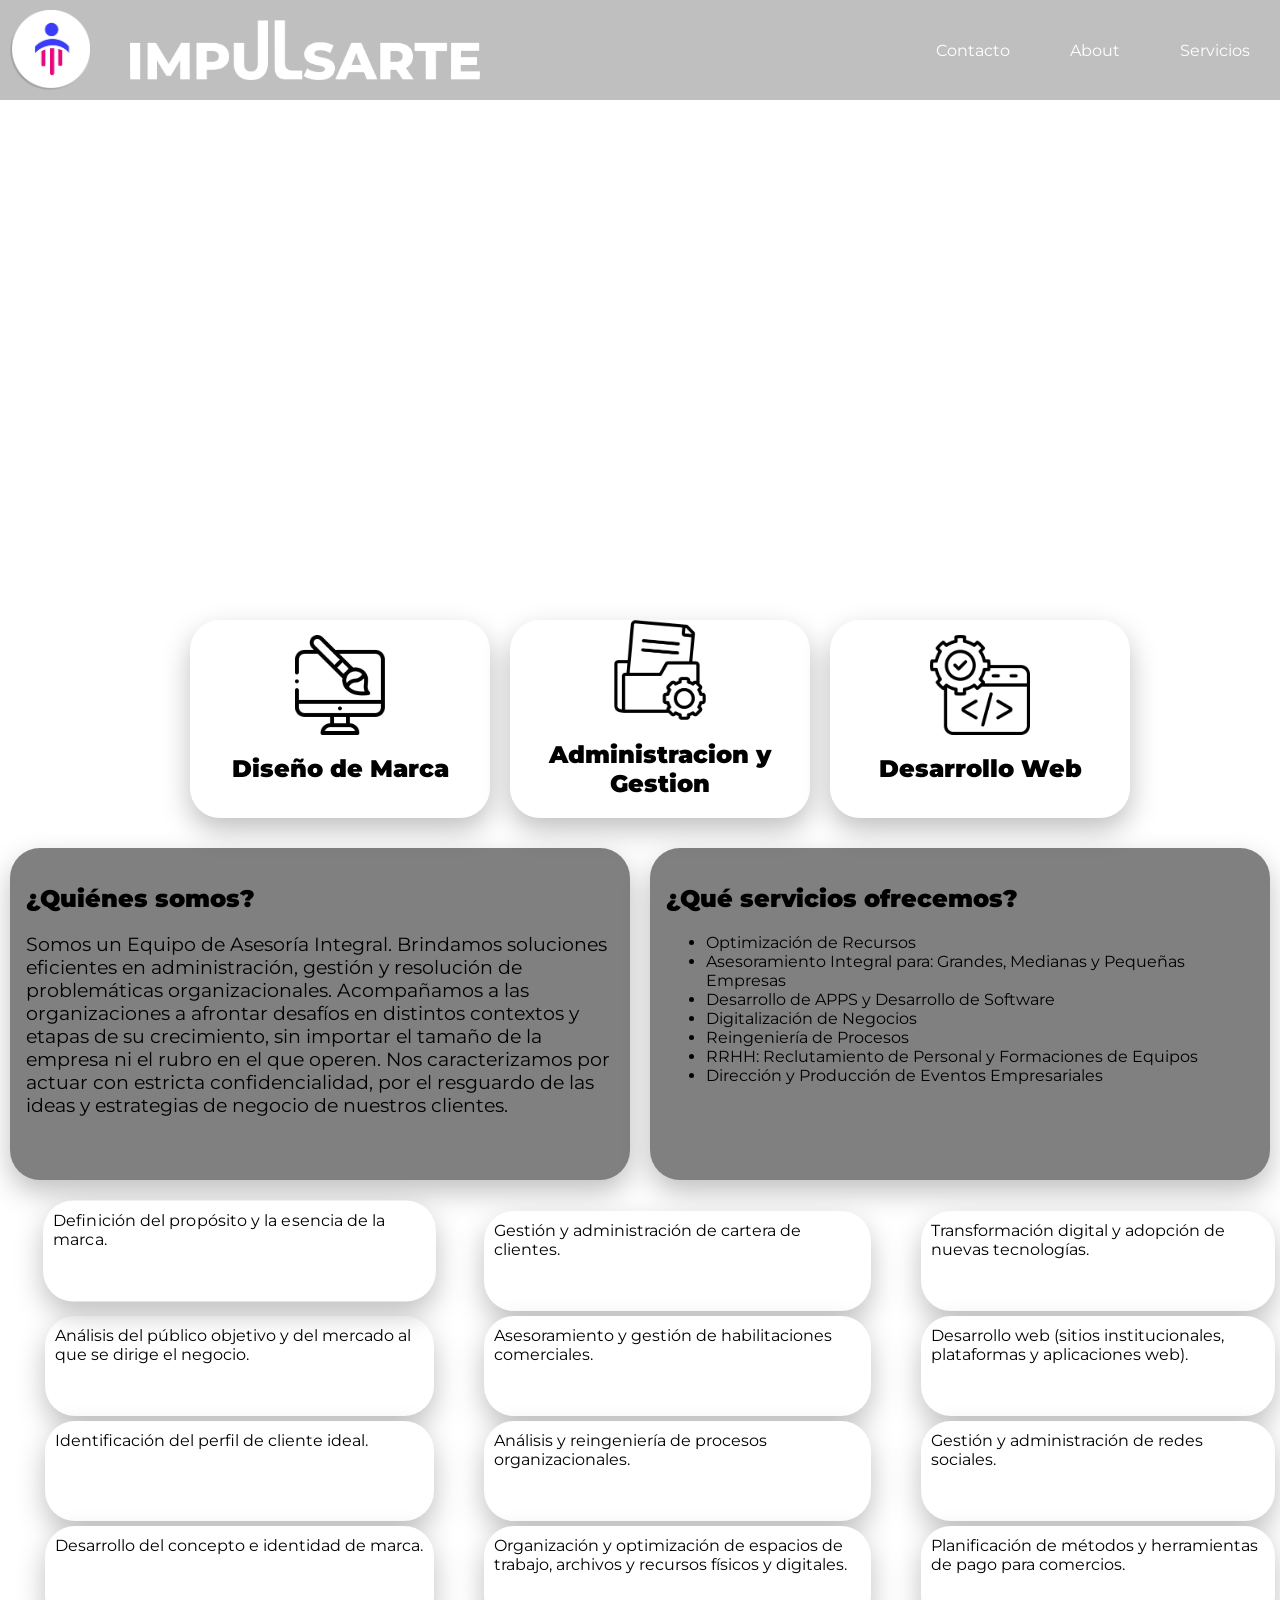
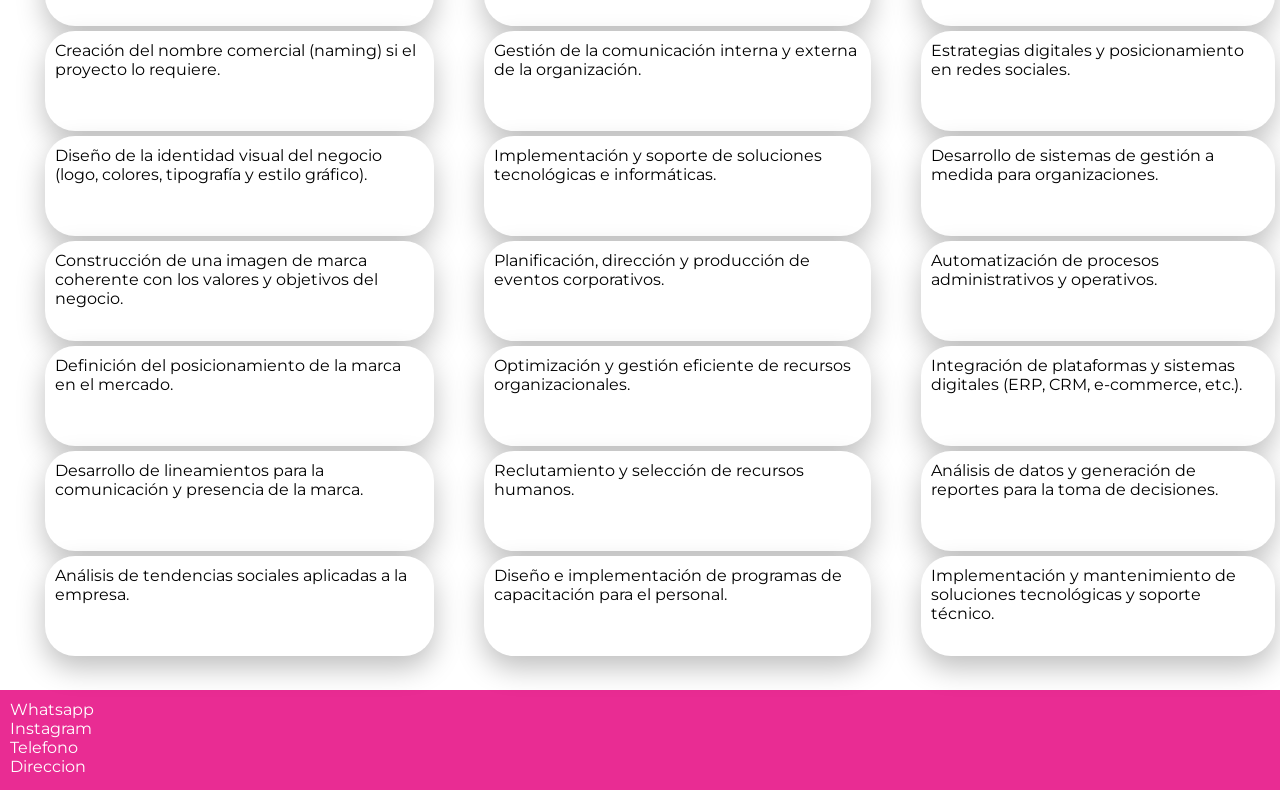
==== html/index.html @ cf7c496c "First Upload" ====
<!DOCTYPE html>
<html>
    <head>
        <meta charset="UTF-8">
        <meta name="viewport" content="width=device-width, initial-scale=1.0">
        <title>Impulsarte</title>
        <link rel="stylesheet" href="../css/styles.css">
        <link rel="stylesheet" href="../css/fonts.css">
    </head>
    <body>
        <div class="main_container">
            <div class="nav_container">
                <div class="isologo_container">
                    <img src="../images/impulsarte_isotipo.png">
                </div>
                
                <ul class="nav_items">
                    <li class="logotipo_container"><img src="../images/Impulsarte_logotipo.png" alt="Impulsarte_logotipo"></li>
                    <li class="hideOnMobile"><a href="#contact">Contacto</a></li>
                    <li class="hideOnMobile"><a href="#about">About</a></li>
                    <li class="hideOnMobile"><a href="#services">Servicios</a></li>
                    <li class="menu_button" onclick=showSidebar()><a href="#"><svg xmlns="http://www.w3.org/2000/svg" height="24px" viewBox="0 -960 960 960" width="24px" fill="#e3e3e3"><path d="M120-240v-80h720v80H120Zm0-200v-80h720v80H120Zm0-200v-80h720v80H120Z"/></svg></a></li>
                </ul>
                
                <ul class="sidebar">
                    
                    <li class="firstRowSidebar">
                        <div class="isologo_container">
                            <img src="../images/impulsarte_isotipo.png">
                        </div>
                        <div class="closeButton_container" onclick=hideSidebar()>
                            <svg xmlns="http://www.w3.org/2000/svg" height="36px" viewBox="0 -960 960 960" width="36px" fill="#e3e3e3"><path d="m256-200-56-56 224-224-224-224 56-56 224 224 224-224 56 56-224 224 224 224-56 56-224-224-224 224Z"/></svg>
                        </div>
                    </li>
                    <li><a href="#contact">Contacto</a></li>
                    <li><a href="#about">About</a></li>
                    <li><a href="#services">Servicios</a></li>
                </ul>
            </div>
            <div class="hero_container">
                <h2>IMPULSARTE</h2>
                <h3>Impulsamos la administración y digitalización de negocios, respaldados por una amplia experiencia de trabajo acompañando emprendimientos locales, regionales y empresas multinacionales.</h3>
            </div>
        </div>
        <div class="cardbar">
            <div  class="card">
                <div class="card_icon design_card">
                    <img src="../icons/graphic_design.png" alt="graphic_desing_icon">
                </div>
                <div class="card_text_container">
                    <h2>Diseño de Marca</h2>
                </div>
            </div>

            <div class="card admin_card">
                <div class="card_icon">
                    <img src="../icons/administracion_icon.png" alt="administracion_icon">
                </div>
                <h2>Administracion y Gestion</h2>
                </div>

            <div class="card">
                <div class="card_icon dev_card">
                    <img src="../icons/desarrollo_web_icon.png" alt="desarrollo_web_icon">
                </div>
                <h2>Desarrollo Web</h2>
            </div>
        </div>
        <div class="about_container">
            <a id="about"></a>
            <div class="aboutCard">
                <h2>¿Quiénes somos?</h2>
                <h3>Somos un Equipo de Asesoría Integral. 
Brindamos soluciones eficientes en administración, gestión y resolución de problemáticas organizacionales. Acompañamos a las organizaciones a afrontar desafíos en distintos contextos y etapas de su crecimiento, sin importar el tamaño de la empresa ni el rubro en el que operen.
Nos caracterizamos por actuar con estricta confidencialidad, por el resguardo de las ideas y estrategias de negocio de nuestros clientes.
</h3>
            </div>
            <div class="aboutCard" >
                
                <h2>¿Qué servicios ofrecemos?</h2>
                <ul>
                    <li>Optimización de Recursos</li>
                    <li>Asesoramiento Integral para: Grandes, Medianas y Pequeñas Empresas</li>
                    <li>Desarrollo de APPS y Desarrollo de Software</li>
                    <li>Digitalización de Negocios</li>
                    <li>Reingeniería de Procesos</li>
                    <li>RRHH: Reclutamiento de Personal y Formaciones  de Equipos</li>
                    <li>Dirección y Producción de Eventos Empresariales</li>
                </ul>
            </div>
        </div>
        <div class="serviceCards_container" >
            <a id="services"></a>
            <ul>
                <li class="pinkcard">Definición del propósito y la esencia de la marca.</li>
                <li>Análisis del público objetivo y del mercado al que se dirige el negocio.</li>
                <li>Identificación del perfil de cliente ideal.</li>
                <li>Desarrollo del concepto e identidad de marca.</li>
                <li>Creación del nombre comercial (naming) si el proyecto lo requiere.</li>
                <li>Diseño de la identidad visual del negocio (logo, colores, tipografía y estilo gráfico).</li>
                <li>Construcción de una imagen de marca coherente con los valores y objetivos del negocio.</li>
                <li>Definición del posicionamiento de la marca en el mercado.</li>
                <li>Desarrollo de lineamientos para la comunicación y presencia de la marca.</li>
                <li>Análisis de tendencias sociales aplicadas a la empresa.</li>
            </ul>
            <ul>
                <li>Gestión y administración de cartera de clientes.</li>
                <li>Asesoramiento y gestión de habilitaciones comerciales.</li>
                <li>Análisis y reingeniería de procesos organizacionales.</li>
                <li>Organización y optimización de espacios de trabajo, archivos y recursos físicos y digitales.</li>
                <li>Gestión de la comunicación interna y externa de la organización.</li>
                <li>Implementación y soporte de soluciones tecnológicas e informáticas.</li>
                <li>Planificación, dirección y producción de eventos corporativos.</li>
                <li>Optimización y gestión eficiente de recursos organizacionales.</li>
                <li>Reclutamiento y selección de recursos humanos.</li>
                <li>Diseño e implementación de programas de capacitación para el personal.</li>
            </ul>
            <ul>
                <li>Transformación digital y adopción de nuevas tecnologías.</li>
                <li>Desarrollo web (sitios institucionales, plataformas y aplicaciones web).</li>
                <li>Gestión y administración de redes sociales.</li>
                <li>Planificación de métodos y herramientas de pago para comercios.</li>
                <li>Estrategias digitales y posicionamiento en redes sociales.</li>
                <li>Desarrollo de sistemas de gestión a medida para organizaciones.</li>
                <li>Automatización de procesos administrativos y operativos.</li>
                <li>Integración de plataformas y sistemas digitales (ERP, CRM, e-commerce, etc.).</li>
                <li>Análisis de datos y generación de reportes para la toma de decisiones.</li>
                <li>Implementación y mantenimiento de soluciones tecnológicas y soporte técnico.</li>
            </ul>
        </div>
        <div class="contact_container">
        <a id="contact"></a>
            <ul>
                <li>Whatsapp</li>
                <li>Instagram</li>
                <li>Telefono</li>
                <li>Direccion</li>
            </ul>
        </div>
        <script>
            function toggleDesignButton (){
                const pinkcard = document.querySelector('.pinkcard')
                if(pinkcard.style.backgroundColor === '#808080')
                {
                    pinkcard.style.backgroundColor = '#E92C93'
                }
                else if (pinkcard.style.backgroundColor === '#E92C93')
                {
                    pinkcard.style.backgroundColor = '#808080'
                }
            }
            function showSidebar(){
                const sidebar = document.querySelector('.sidebar')
                sidebar.style.display = 'flex'
            }
            function hideSidebar(){
                const sidebar = document.querySelector('.sidebar')
                sidebar.style.display = 'none'
            }
        </script>
    </body>
</html>
---- css/styles.css ----
body {
    height: 100%;
    width: 100%;
    margin: 0;
    padding: 0;
    background-image: url(../images/fondo_body.jpg);
    background-size: cover;
    background-repeat: no-repeat;
    background-position: center;
    font-family: "Montserrat";
}
.hero_container{
    height: 100%;
    flex: 1;
    display: flex;
    flex-direction: column;
    justify-content: center;
    align-items: center;
    color: white;
    text-align: center;
    user-select: none;
}
.main_container{
    display: flex;
    width: 100%;
    flex-direction: column;
    height: 600px;
    backdrop-filter: blur(5px);
}
.cardbar{
    display: flex;
    flex-direction: row;
    justify-content: center;
    background-color: white;
    width: 100%;
    padding: 20px;
}

.card{
    height: auto;
    display: flex;
    box-sizing: border-box;
    flex-direction: column;
    justify-content: center;
    align-items: center;
    z-index: 10;
    width: 300px;
    background-color: white;
    margin: 0 10px;
    box-shadow: 0 12px 28px rgba(0, 0, 0, 0.25);
    border-radius: 30px;
    text-align: center;
    position: relative;
    border-width: 10px 10px 10px 10px;
    border-color: black;
    user-select: none;
}


.card_icon{
    width: 100px;
    height: 100px;
    object-fit: contain;
}
.card_icon img{
    height: 100%;
    aspect-ratio: 1/1;
    object-fit: contain;
}

.about_container{
    width: 100%;
    display: flex;
    flex-direction: row;
    justify-content: center;
    background-color: white;
    
}

.aboutCard{
    margin: 10px;
    height: 300px;
    padding: 1rem;
    width: 50%;
    background-color: gray;
    border-radius: 30px;
    box-shadow: 0 12px 28px rgba(0, 0, 0, 0.25);
}
.aboutCard h3{
    font-weight: 400;
}

.serviceCards_container {
    height: 1100px;
    background-color: white;
    display: flex;
    flex-direction: row;
}

.serviceCards_container ul {
    list-style: none;
}
.serviceCards_container li {
    margin: 5px;
    height: 80px;
    padding: 10px;
    border-radius: 30px;
    background-color: white;
    box-shadow: 0 12px 28px rgba(0, 0, 0, 0.25);
    transition: transform .2s ease, box-shadow .2s ease;
}

.serviceCards_container li:hover {
    transform: translateY(-10px) scale(1.01);
    box-shadow: 0 22px 48px rgba(0, 0, 0, 0.32);
    background-color: #E92C93;
}

.bluecard{
    transform: translateY(-10px) scale(1.01);
    box-shadow: 0 22px 48px rgba(0, 0, 0, 0.32);
    background-color: #2929be;
}
.pinkcard{
    transform: translateY(-10px) scale(1.01);
    box-shadow: 0 22px 48px rgba(0, 0, 0, 0.32);
    background-color: gray;
}
.whitecard{
    transform: translateY(-10px) scale(1.01);
    box-shadow: 0 22px 48px rgba(0, 0, 0, 0.32);
    background-color: gray;
}

.contact_container{
    height: 100px;
    width: 100%;
    background-color: #E92C93;
    color: white;
}
.contact_container ul{
    margin: 0;
    padding: 10px;
    list-style: none;
}

.nav_container {
    display: flex;
    justify-content: flex-start;
    align-items: center;
    flex-direction: row;
    background-color: rgba(0, 0, 0, 0.25);
}

.isologo_container{
    box-sizing: border-box;
    display: flex;
    flex-direction: row;
    height: 100px;
    padding: 10px;
}
.logotipo_container{
    height: 100%;
    box-sizing: border-box;
    padding: 20px;
}

.logotipo_container img{
    height: 100%;
    object-fit: contain;
}
.firstRowSidebar{
    display: flex;
    flex-direction: row;
    justify-content: flex-end;
}
.firstRowSidebar div:first-child{
    margin-right: auto;
}

.closeButton_container{
    height: 100%;
    width: 100px;
    display: flex;
    align-content: center;
    justify-content: center;
}

.closeButton_container svg{
    height: 100%;
    aspect-ratio: 1/1;
    object-fit: contain;
}
.isologo_container img{
    height: 100%;
    aspect-ratio: 1/1;
    object-fit: contain;
}

.nav_container ul{
    height: 100%;
    margin: 0;
    list-style: none;
}
.nav_items{
    display: flex;
    justify-content: flex-end;
    width: 100%;
    padding: 0 0 0 10px;
}

.nav_container li{
    height: 100px;
}
.nav_items li:first-child{
    margin-right: auto;
}

.sidebar li:first-child{
    margin-right: 0;
}


.nav_container a{
    height: 100%;
    padding: 0 30px;
    text-decoration: none;
    display: flex;
    align-items: center;
    color: white;
}

.nav_container h1 {
    height: 100%;
    margin: 0;
    padding: 0;
    font-size: 2rem;
    display: flex;
    align-items: center;
}
.nav_container a:hover{
    background-color: rgba(0,0,0,0.50)
}
.sidebar{
    width: 300px;
    position: fixed;
    bottom: 0;
    right: 0;
    height: 100vh;
    z-index: 999;
    padding: 0 0 0 0;
    box-shadow: -10px 0 10px rgba(0, 0, 0, 0.1);
    background-color: rgba(0, 0, 0, 0.25);
    backdrop-filter: blur(10px);
    display: none;
    flex-direction: column;
    justify-content: flex-start;
    align-items: flex-start;
}
.sidebar li{
    width: 100%;
}
.menu_button{
    display: none;
}

@media(max-width: 1024px){
    .hideOnMobile{
        display: none;
    }
    .menu_button{
        display: block;
    }
    
}

@media(max-width: 600px){
    .sidebar{
        width: 100%;
    }
    .nav_container{
        width: 100%;
    }
    .cardbar{
        flex-direction: column;
        align-items: center;
    }
    .card{
        width: 100%;
        margin-bottom: 20px;
        flex-direction: row;
        padding: 1.5rem;
        justify-content: flex-start;
    }
    .card_icon{
        align-self: flex-start;
    }
    .card h2{
        padding: 0 0 0 20px;
        width: 80%;
        width: auto;
        text-align: center;
    }
    .about_container{
        flex-direction: column;
        width: 100%;
    }
    .aboutCard{
        margin: 20px;
        width: 100%;
    }
}

@keyframes spin{
    from{
        --angle: 0deg;
    }
    to{
        --angle: 360deg;
    }
}

@property --angle{
    syntax: "<angle>";
    initial-value: 0deg;
    inherits: false;
}
---- css/fonts.css ----
@font-face {
    font-family: "Montserrat";
    src: url(fonts/Montserrat-Regular.ttf) format("truetype");
    font-weight: 400;
}

@font-face {
    font-family: "Montserrat";
    src: url(fonts/Montserrat-Black.ttf) format("truetype");
    font-weight: 900;
}
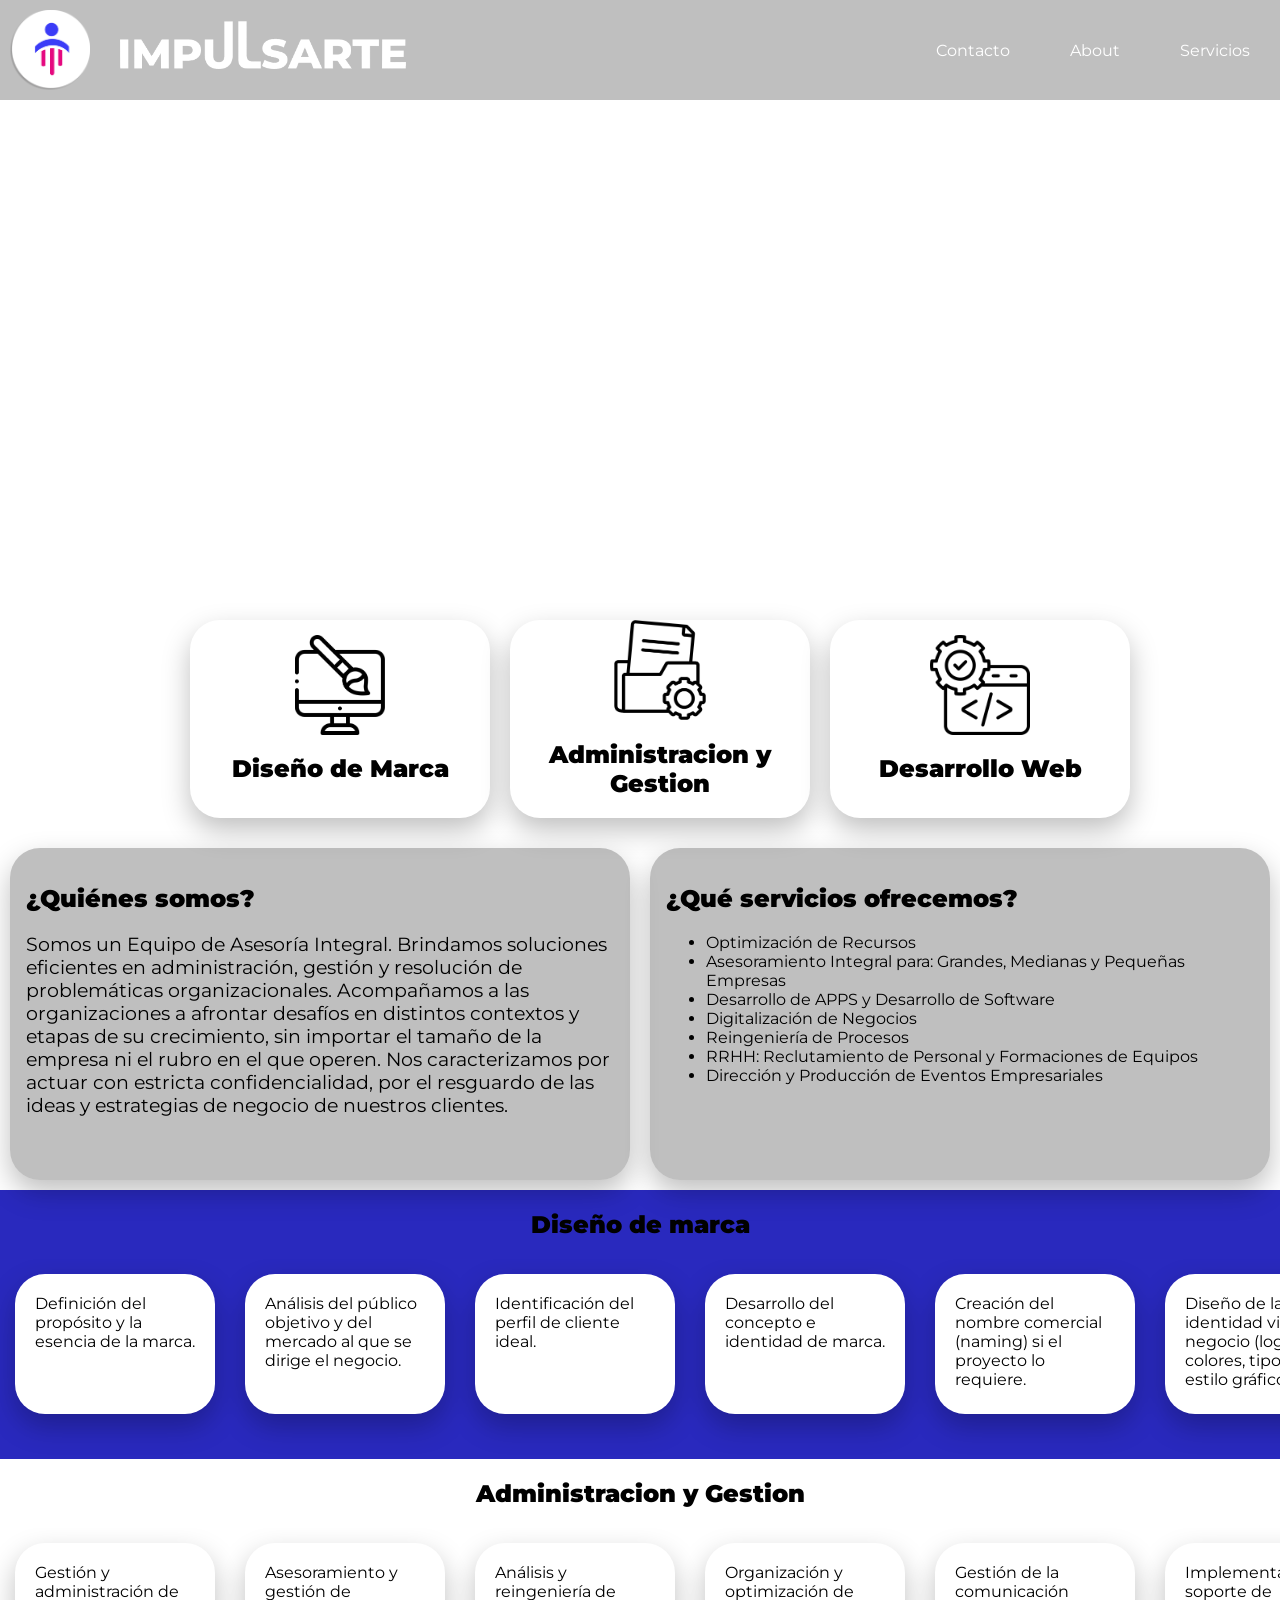
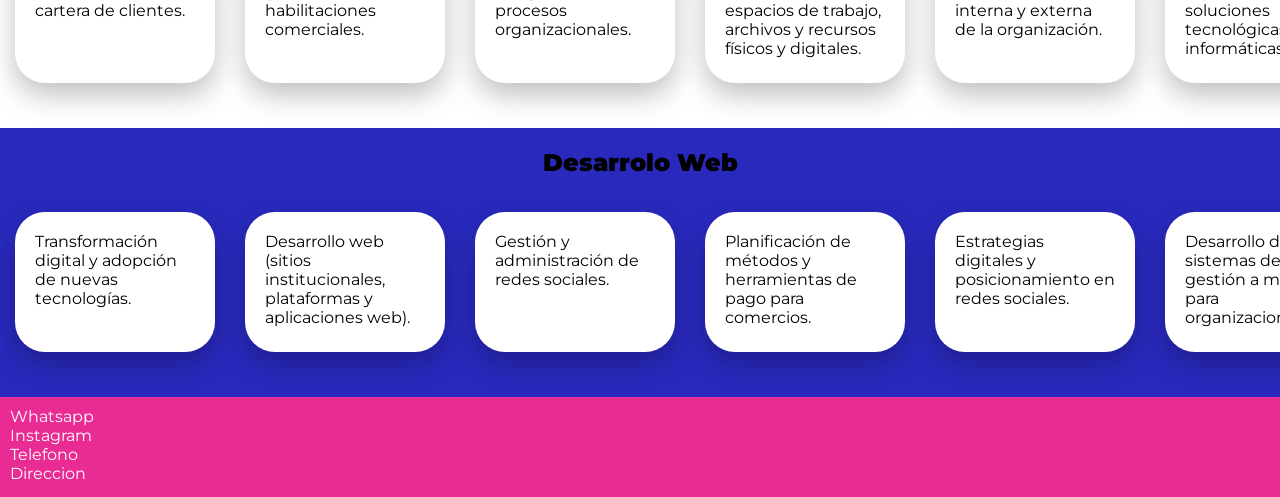
==== commit 665b2450: "Modified cardlists to cardcarousels" ====
--- a/html/index.html
+++ b/html/index.html
@@ -6,6 +6,7 @@
         <title>Impulsarte</title>
         <link rel="stylesheet" href="../css/styles.css">
         <link rel="stylesheet" href="../css/fonts.css">
+        <script src="../js/script.js" defer></script>
     </head>
     <body>
         <div class="main_container">
@@ -89,74 +90,102 @@
                 </ul>
             </div>
         </div>
-        <div class="serviceCards_container" >
-            <a id="services"></a>
-            <ul>
-                <li class="pinkcard">Definición del propósito y la esencia de la marca.</li>
-                <li>Análisis del público objetivo y del mercado al que se dirige el negocio.</li>
-                <li>Identificación del perfil de cliente ideal.</li>
-                <li>Desarrollo del concepto e identidad de marca.</li>
-                <li>Creación del nombre comercial (naming) si el proyecto lo requiere.</li>
-                <li>Diseño de la identidad visual del negocio (logo, colores, tipografía y estilo gráfico).</li>
-                <li>Construcción de una imagen de marca coherente con los valores y objetivos del negocio.</li>
-                <li>Definición del posicionamiento de la marca en el mercado.</li>
-                <li>Desarrollo de lineamientos para la comunicación y presencia de la marca.</li>
-                <li>Análisis de tendencias sociales aplicadas a la empresa.</li>
-            </ul>
-            <ul>
-                <li>Gestión y administración de cartera de clientes.</li>
-                <li>Asesoramiento y gestión de habilitaciones comerciales.</li>
-                <li>Análisis y reingeniería de procesos organizacionales.</li>
-                <li>Organización y optimización de espacios de trabajo, archivos y recursos físicos y digitales.</li>
-                <li>Gestión de la comunicación interna y externa de la organización.</li>
-                <li>Implementación y soporte de soluciones tecnológicas e informáticas.</li>
-                <li>Planificación, dirección y producción de eventos corporativos.</li>
-                <li>Optimización y gestión eficiente de recursos organizacionales.</li>
-                <li>Reclutamiento y selección de recursos humanos.</li>
-                <li>Diseño e implementación de programas de capacitación para el personal.</li>
-            </ul>
-            <ul>
-                <li>Transformación digital y adopción de nuevas tecnologías.</li>
-                <li>Desarrollo web (sitios institucionales, plataformas y aplicaciones web).</li>
-                <li>Gestión y administración de redes sociales.</li>
-                <li>Planificación de métodos y herramientas de pago para comercios.</li>
-                <li>Estrategias digitales y posicionamiento en redes sociales.</li>
-                <li>Desarrollo de sistemas de gestión a medida para organizaciones.</li>
-                <li>Automatización de procesos administrativos y operativos.</li>
-                <li>Integración de plataformas y sistemas digitales (ERP, CRM, e-commerce, etc.).</li>
-                <li>Análisis de datos y generación de reportes para la toma de decisiones.</li>
-                <li>Implementación y mantenimiento de soluciones tecnológicas y soporte técnico.</li>
-            </ul>
+        <div class="seccionDisenio">
+            <h2 class="h2Services">Diseño de marca</h2>
+            <div class="serviceCardContainer">
+                <a id="services"></a>
+                <div class="wrapper carouselRTL">
+                        <div class="serviceCard">Definición del propósito y la esencia de la marca.</div>
+                        <div class="serviceCard">Análisis del público objetivo y del mercado al que se dirige el negocio.</div>
+                        <div class="serviceCard">Identificación del perfil de cliente ideal.</div>
+                        <div class="serviceCard">Desarrollo del concepto e identidad de marca.</div>
+                        <div class="serviceCard">Creación del nombre comercial (naming) si el proyecto lo requiere.</div>
+                        <div class="serviceCard">Diseño de la identidad visual del negocio (logo, colores, tipografía y estilo gráfico).</div>
+                        <div class="serviceCard">Construcción de una imagen de marca coherente con los valores y objetivos del negocio.</div>
+                        <div class="serviceCard">Definición del posicionamiento de la marca en el mercado.</div>
+                        <div class="serviceCard">Desarrollo de lineamientos para la comunicación y presencia de la marca.</div>
+                        <div class="serviceCard">Análisis de tendencias sociales aplicadas a la empresa.</div>
+                </div>
+                <div aria-hidden class="wrapper carouselRTL">
+                        <div class="serviceCard">Definición del propósito y la esencia de la marca.</div>
+                        <div class="serviceCard">Análisis del público objetivo y del mercado al que se dirige el negocio.</div>
+                        <div class="serviceCard">Identificación del perfil de cliente ideal.</div>
+                        <div class="serviceCard">Desarrollo del concepto e identidad de marca.</div>
+                        <div class="serviceCard">Creación del nombre comercial (naming) si el proyecto lo requiere.</div>
+                        <div class="serviceCard">Diseño de la identidad visual del negocio (logo, colores, tipografía y estilo gráfico).</div>
+                        <div class="serviceCard">Construcción de una imagen de marca coherente con los valores y objetivos del negocio.</div>
+                        <div class="serviceCard">Definición del posicionamiento de la marca en el mercado.</div>
+                        <div class="serviceCard">Desarrollo de lineamientos para la comunicación y presencia de la marca.</div>
+                        <div class="serviceCard">Análisis de tendencias sociales aplicadas a la empresa.</div>
+                </div>
+            </div>
+        </div>
+        <div class="seccionGestion">
+            <h2 class="h2Services">Administracion y Gestion</h2>
+            <div class="serviceCardContainer">
+                <div class="wrapper carouselRTL">
+                        <div class="serviceCard">Gestión y administración de cartera de clientes.</div>
+                        <div class="serviceCard">Asesoramiento y gestión de habilitaciones comerciales.</div>
+                        <div class="serviceCard">Análisis y reingeniería de procesos organizacionales.</div>
+                        <div class="serviceCard">Organización y optimización de espacios de trabajo, archivos y recursos físicos y digitales.</div>
+                        <div class="serviceCard">Gestión de la comunicación interna y externa de la organización.</div>
+                        <div class="serviceCard">Implementación y soporte de soluciones tecnológicas e informáticas.</div>
+                        <div class="serviceCard">Planificación, dirección y producción de eventos corporativos.</div>
+                        <div class="serviceCard">Optimización y gestión eficiente de recursos organizacionales.</div>
+                        <div class="serviceCard">Reclutamiento y selección de recursos humanos.</div>
+                        <div class="serviceCard">Diseño e implementación de programas de capacitación para el personal.</div>
+                </div>
+                <div aria-hidden class="wrapper carouselRTL">
+                        <div class="serviceCard">Gestión y administración de cartera de clientes.</div>
+                        <div class="serviceCard">Asesoramiento y gestión de habilitaciones comerciales.</div>
+                        <div class="serviceCard">Análisis y reingeniería de procesos organizacionales.</div>
+                        <div class="serviceCard">Organización y optimización de espacios de trabajo, archivos y recursos físicos y digitales.</div>
+                        <div class="serviceCard">Gestión de la comunicación interna y externa de la organización.</div>
+                        <div class="serviceCard">Implementación y soporte de soluciones tecnológicas e informáticas.</div>
+                        <div class="serviceCard">Planificación, dirección y producción de eventos corporativos.</div>
+                        <div class="serviceCard">Optimización y gestión eficiente de recursos organizacionales.</div>
+                        <div class="serviceCard">Reclutamiento y selección de recursos humanos.</div>
+                        <div class="serviceCard">Diseño e implementación de programas de capacitación para el personal.</div>
+                </div>
+            </div>
+        </div>
+        <div class="seccionDesarollo">
+            <h2 class="h2Services">Desarrolo Web</h2>
+            <div class="serviceCardContainer seccionDesarollo">
+            <div class="wrapper carouselRTL">
+                        <div class="serviceCard">Transformación digital y adopción de nuevas tecnologías.</div>
+                        <div class="serviceCard">Desarrollo web (sitios institucionales, plataformas y aplicaciones web).</div>
+                        <div class="serviceCard">Gestión y administración de redes sociales.</div>
+                        <div class="serviceCard">Planificación de métodos y herramientas de pago para comercios.</div>
+                        <div class="serviceCard">Estrategias digitales y posicionamiento en redes sociales.</div>
+                        <div class="serviceCard">Desarrollo de sistemas de gestión a medida para organizaciones.</div>
+                        <div class="serviceCard">Automatización de procesos administrativos y operativos.</div>
+                        <div class="serviceCard">Integración de plataformas y sistemas digitales (ERP, CRM, e-commerce, etc.).</div>
+                        <div class="serviceCard">Análisis de datos y generación de reportes para la toma de decisiones.</div>
+                        <div class="serviceCard">Implementación y mantenimiento de soluciones tecnológicas y soporte técnico.</div>
+                </div>
+                <div aria-hidden class="wrapper carouselRTL">
+                        <div class="serviceCard">Transformación digital y adopción de nuevas tecnologías.</div>
+                        <div class="serviceCard">Desarrollo web (sitios institucionales, plataformas y aplicaciones web).</div>
+                        <div class="serviceCard">Gestión y administración de redes sociales.</div>
+                        <div class="serviceCard">Planificación de métodos y herramientas de pago para comercios.</div>
+                        <div class="serviceCard">Estrategias digitales y posicionamiento en redes sociales.</div>
+                        <div class="serviceCard">Desarrollo de sistemas de gestión a medida para organizaciones.</div>
+                        <div class="serviceCard">Automatización de procesos administrativos y operativos.</div>
+                        <div class="serviceCard">Integración de plataformas y sistemas digitales (ERP, CRM, e-commerce, etc.).</div>
+                        <div class="serviceCard">Análisis de datos y generación de reportes para la toma de decisiones.</div>
+                        <div class="serviceCard">Implementación y mantenimiento de soluciones tecnológicas y soporte técnico.</div>
+                </div>
+            </div>
         </div>
         <div class="contact_container">
         <a id="contact"></a>
             <ul>
-                <li>Whatsapp</li>
-                <li>Instagram</li>
+                <li><a>Whatsapp</a></li>
+                <li><a href="https://www.instagram.com/impulsarte.sa/">Instagram</a></li>
                 <li>Telefono</li>
                 <li>Direccion</li>
             </ul>
         </div>
-        <script>
-            function toggleDesignButton (){
-                const pinkcard = document.querySelector('.pinkcard')
-                if(pinkcard.style.backgroundColor === '#808080')
-                {
-                    pinkcard.style.backgroundColor = '#E92C93'
-                }
-                else if (pinkcard.style.backgroundColor === '#E92C93')
-                {
-                    pinkcard.style.backgroundColor = '#808080'
-                }
-            }
-            function showSidebar(){
-                const sidebar = document.querySelector('.sidebar')
-                sidebar.style.display = 'flex'
-            }
-            function hideSidebar(){
-                const sidebar = document.querySelector('.sidebar')
-                sidebar.style.display = 'none'
-            }
-        </script>
     </body>
 </html>
--- a/css/styles.css
+++ b/css/styles.css
@@ -83,7 +83,7 @@
     height: 300px;
     padding: 1rem;
     width: 50%;
-    background-color: gray;
+    background-color: rgba(0, 0, 0, 0.25);
     border-radius: 30px;
     box-shadow: 0 12px 28px rgba(0, 0, 0, 0.25);
 }
@@ -91,30 +91,83 @@
     font-weight: 400;
 }
 
-.serviceCards_container {
-    height: 1100px;
-    background-color: white;
-    display: flex;
-    flex-direction: row;
-}
-
-.serviceCards_container ul {
-    list-style: none;
-}
-.serviceCards_container li {
-    margin: 5px;
-    height: 80px;
-    padding: 10px;
+.seccionDisenio{
+    background-color: #2929be;
+    margin: 0;
+}
+.seccionGestion{
+    background-color: white;
+    margin: 0;
+}
+.seccionDesarollo{
+    background-color: #2929be;
+    margin: 0;
+}
+.h2Services{
+    margin: 0;
+    padding: 20px;
+    text-align: center;
+}
+.serviceCardContainer {
+    display: flex;
+    overflow-x: auto;
+    height: 200px;
+}
+.serviceCardContainer:hover .wrapper{
+    animation-play-state: paused;
+}
+.serviceCardContainer::-webkit-scrollbar {
+    display: none;
+}
+.wrapper{
+    display: flex;
+    flex-direction: row;
+}
+
+.carouselRTL{
+    animation: carouselRTL 40s infinite linear;
+}
+.carouselLTR{
+    animation: carouselLTR 40s infinite linear;
+}
+
+.serviceCard{
+    flex: 0 0 10em;
+    margin: 15px;
+    height: 100px;
+    padding: 20px;
+    text-align: left;
     border-radius: 30px;
     background-color: white;
     box-shadow: 0 12px 28px rgba(0, 0, 0, 0.25);
     transition: transform .2s ease, box-shadow .2s ease;
 }
 
-.serviceCards_container li:hover {
+@keyframes carouselRTL{
+    from {translate: 0%;}
+    to {translate: -100%;}
+}
+@keyframes carouselLTR{
+    from {translate: 0%;}
+    to {translate: 100%;}
+}
+
+.serviceCard {
+    flex: 0 0 10em;
+    margin: 15px;
+    height: 100px;
+    padding: 20px;
+    border-radius: 30px;
+    background-color: white;
+    box-shadow: 0 12px 28px rgba(0, 0, 0, 0.25);
+    transition: transform .2s ease, box-shadow .2s ease;
+}
+
+.serviceCard:hover {
     transform: translateY(-10px) scale(1.01);
     box-shadow: 0 22px 48px rgba(0, 0, 0, 0.32);
     background-color: #E92C93;
+    color: white;
 }
 
 .bluecard{
@@ -136,7 +189,7 @@
 .contact_container{
     height: 100px;
     width: 100%;
-    background-color: #E92C93;
+    background-color: rgba(233, 44, 147, 1);
     color: white;
 }
 .contact_container ul{
@@ -144,6 +197,10 @@
     padding: 10px;
     list-style: none;
 }
+.contact_container a{
+    color: white;
+    text-decoration: none;
+}
 
 .nav_container {
     display: flex;
@@ -160,14 +217,18 @@
     height: 100px;
     padding: 10px;
 }
+
+
 .logotipo_container{
+    display: flex;
+    align-items: center;
     height: 100%;
     box-sizing: border-box;
-    padding: 20px;
+    padding: 10px 10px 20px 10px;
 }
 
 .logotipo_container img{
-    height: 100%;
+    height: 70%;
     object-fit: contain;
 }
 .firstRowSidebar{
@@ -310,6 +371,14 @@
         margin: 20px;
         width: 100%;
     }
+
+    .isologo_container{
+        height: 70px;
+    }
+    .logotipo_container img{
+        height: 40%;
+        padding: 0;
+    }
 }
 
 @keyframes spin{
